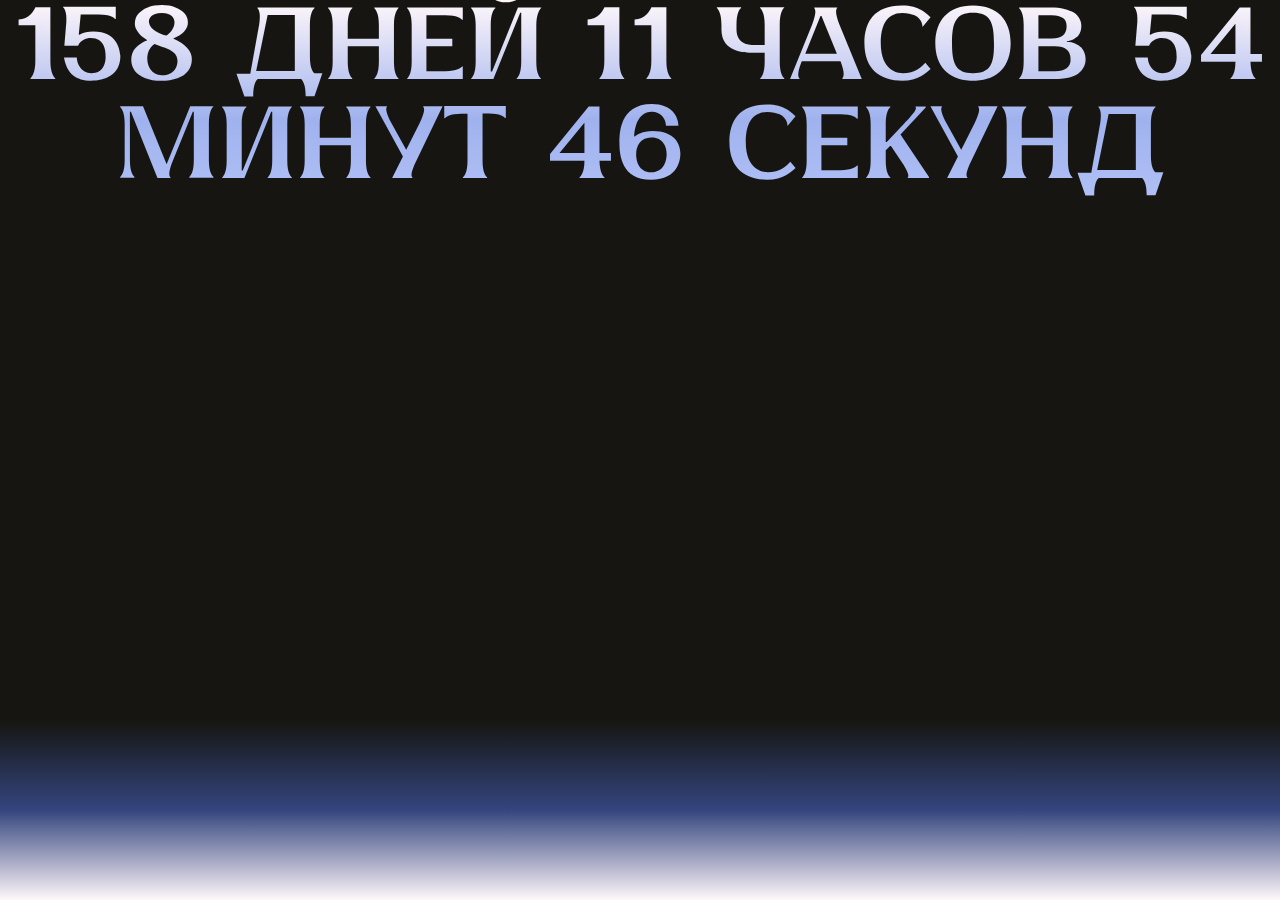
==== inder.html @ c0db3b60 "Fisrt version 7.11.23" ====
<!DOCTYPE html>
<html lang="en">
<head>
    <meta charset="UTF-8">
    <meta name="viewport" content="width=device-width, initial-scale=1.0">
    <title>До нового года</title>
    <script src="script.js"></script>
    <link rel="stylesheet" href="style.css"></linkrel>
</head>

<body onload="time()">
    <header></header>
    <div class="main">
        <div class="timerBLock">
            <h1><span id="t"></span></h1>
        </div>
    </div>
</body>
</html>
---- style.css ----
* {
    margin: 0px;
    padding: 0px;
    border: 0px;
    font-size: 100%;
    font: inherit;
    vertical-align: baseline;
}

@font-face {
    font-family: Ostrovsky;
    src: url(Ostrovsky.otf);
}

header {
    overflow: hidden;
}


.main {
    margin: 0px; padding: 0px;
    width: 100vw; height: 100vh;
    background: linear-gradient(180deg, rgba(22,21,17,1) 80%, rgba(52,69,126,1) 90%, rgba(255,247,250,1) 100%);
    display: flex;
    justify-content: center;
}

h1 {
    text-transform: uppercase;
    background: linear-gradient(0deg, rgba(176,192,246,1) 0%, rgba(160,178,238,1) 40%, rgba(255,247,250,1) 100%);
    font-family: Ostrovsky;
    font-size: 8vw;
    -webkit-background-clip: text;
    -webkit-text-fill-color: transparent;
    text-align: center;
}

.timerBlock {
    padding-left: 10hw; padding-right: 10hw;
}
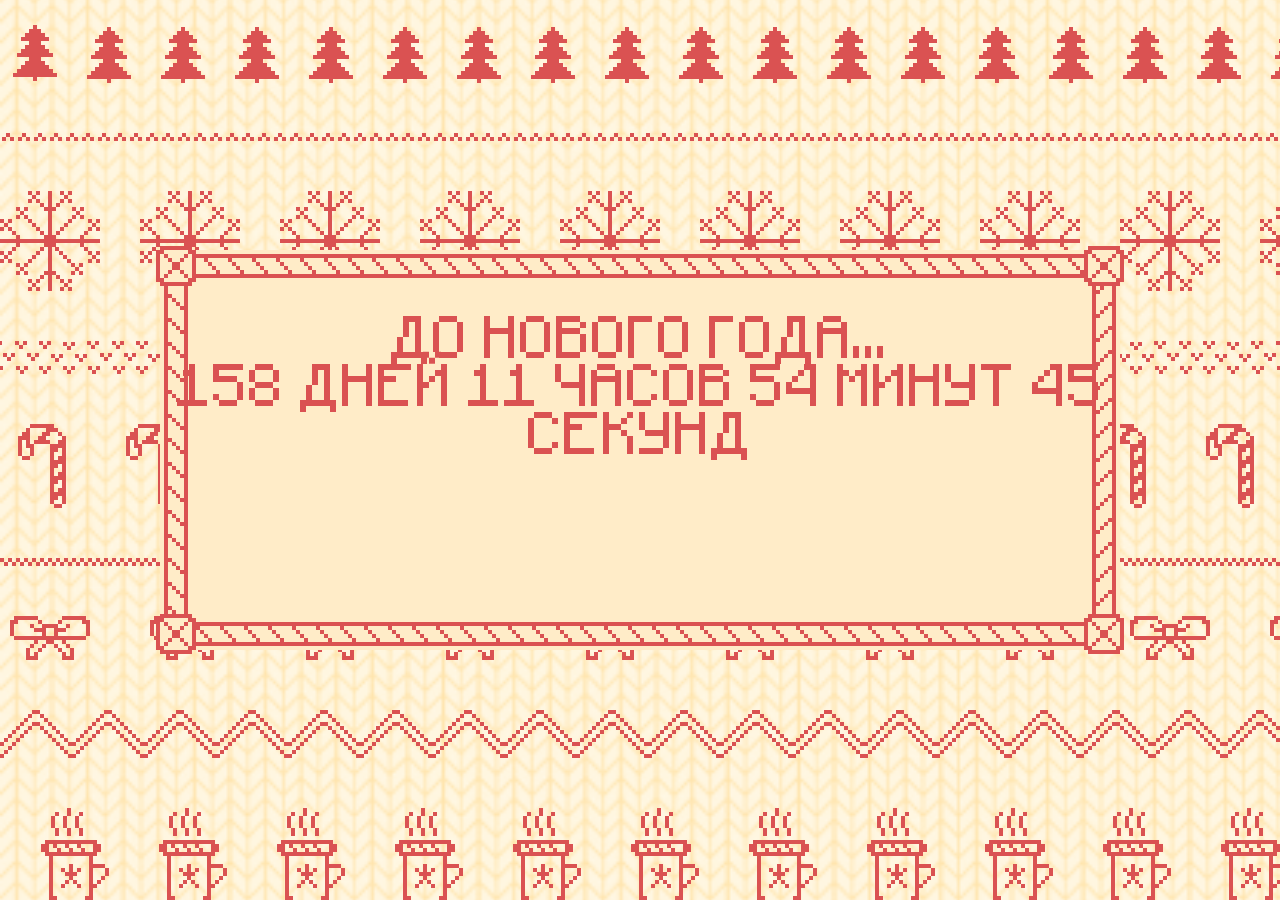
==== commit ac47e371: "main file upload 21.11.23" ====
--- a/inder.html
+++ b/inder.html
@@ -5,6 +5,7 @@
     <meta name="viewport" content="width=device-width, initial-scale=1.0">
     <title>До нового года</title>
     <script src="script.js"></script>
+    <script src="snow.js"></script>
     <link rel="stylesheet" href="style.css"></linkrel>
 </head>
 
@@ -12,7 +13,8 @@
     <header></header>
     <div class="main">
         <div class="timerBLock">
-            <h1><span id="t"></span></h1>
+            <br>
+            <h1>До нового года...<br><span id="t"></span></h1>
         </div>
     </div>
 </body>
--- a/style.css
+++ b/style.css
@@ -12,6 +12,16 @@
     src: url(Ostrovsky.otf);
 }
 
+@font-face {
+    font-family: MC;
+    src: url(Minecraft\ Rus\ NEW.otf);
+}
+
+body {
+    display: flex;
+    flex-direction: column;
+}
+
 header {
     overflow: hidden;
 }
@@ -20,21 +30,41 @@
 .main {
     margin: 0px; padding: 0px;
     width: 100vw; height: 100vh;
-    background: linear-gradient(180deg, rgba(22,21,17,1) 80%, rgba(52,69,126,1) 90%, rgba(255,247,250,1) 100%);
+    background-image: url(BG.svg);
     display: flex;
     justify-content: center;
+    flex-direction: column;
 }
 
 h1 {
     text-transform: uppercase;
-    background: linear-gradient(0deg, rgba(176,192,246,1) 0%, rgba(160,178,238,1) 40%, rgba(255,247,250,1) 100%);
-    font-family: Ostrovsky;
-    font-size: 8vw;
+    background: #DA5252;
+    font-family: MC;
+    font-size: clamp(1.5rem, 5vw, 3rem);
     -webkit-background-clip: text;
     -webkit-text-fill-color: transparent;
-    text-align: center;
+    display: table-cell;
+    text-align: center; vertical-align: middle;
+    padding-top: 5%;
 }
 
-.timerBlock {
+.CountName {
+    display: table-cell;
+    text-align: center; vertical-align: middle;
+}
+
+.timerBLock {
+    height: clamp(400px, 25%, 600px);
+    width: clamp(400px, 75%, 1000px);
     padding-left: 10hw; padding-right: 10hw;
+    background-color: #ffecc8;
+    margin-left: auto; margin-right: auto;
+}
+
+.timerBLock {
+    border-image-slice: 40 40 40 40;
+    border-image-width: 40px 40px 40px 40px;
+    border-image-outset: 4px 4px 4px 4px;
+    border-image-repeat: repeat repeat;
+    border-image-source: url(Border.svg);
 }